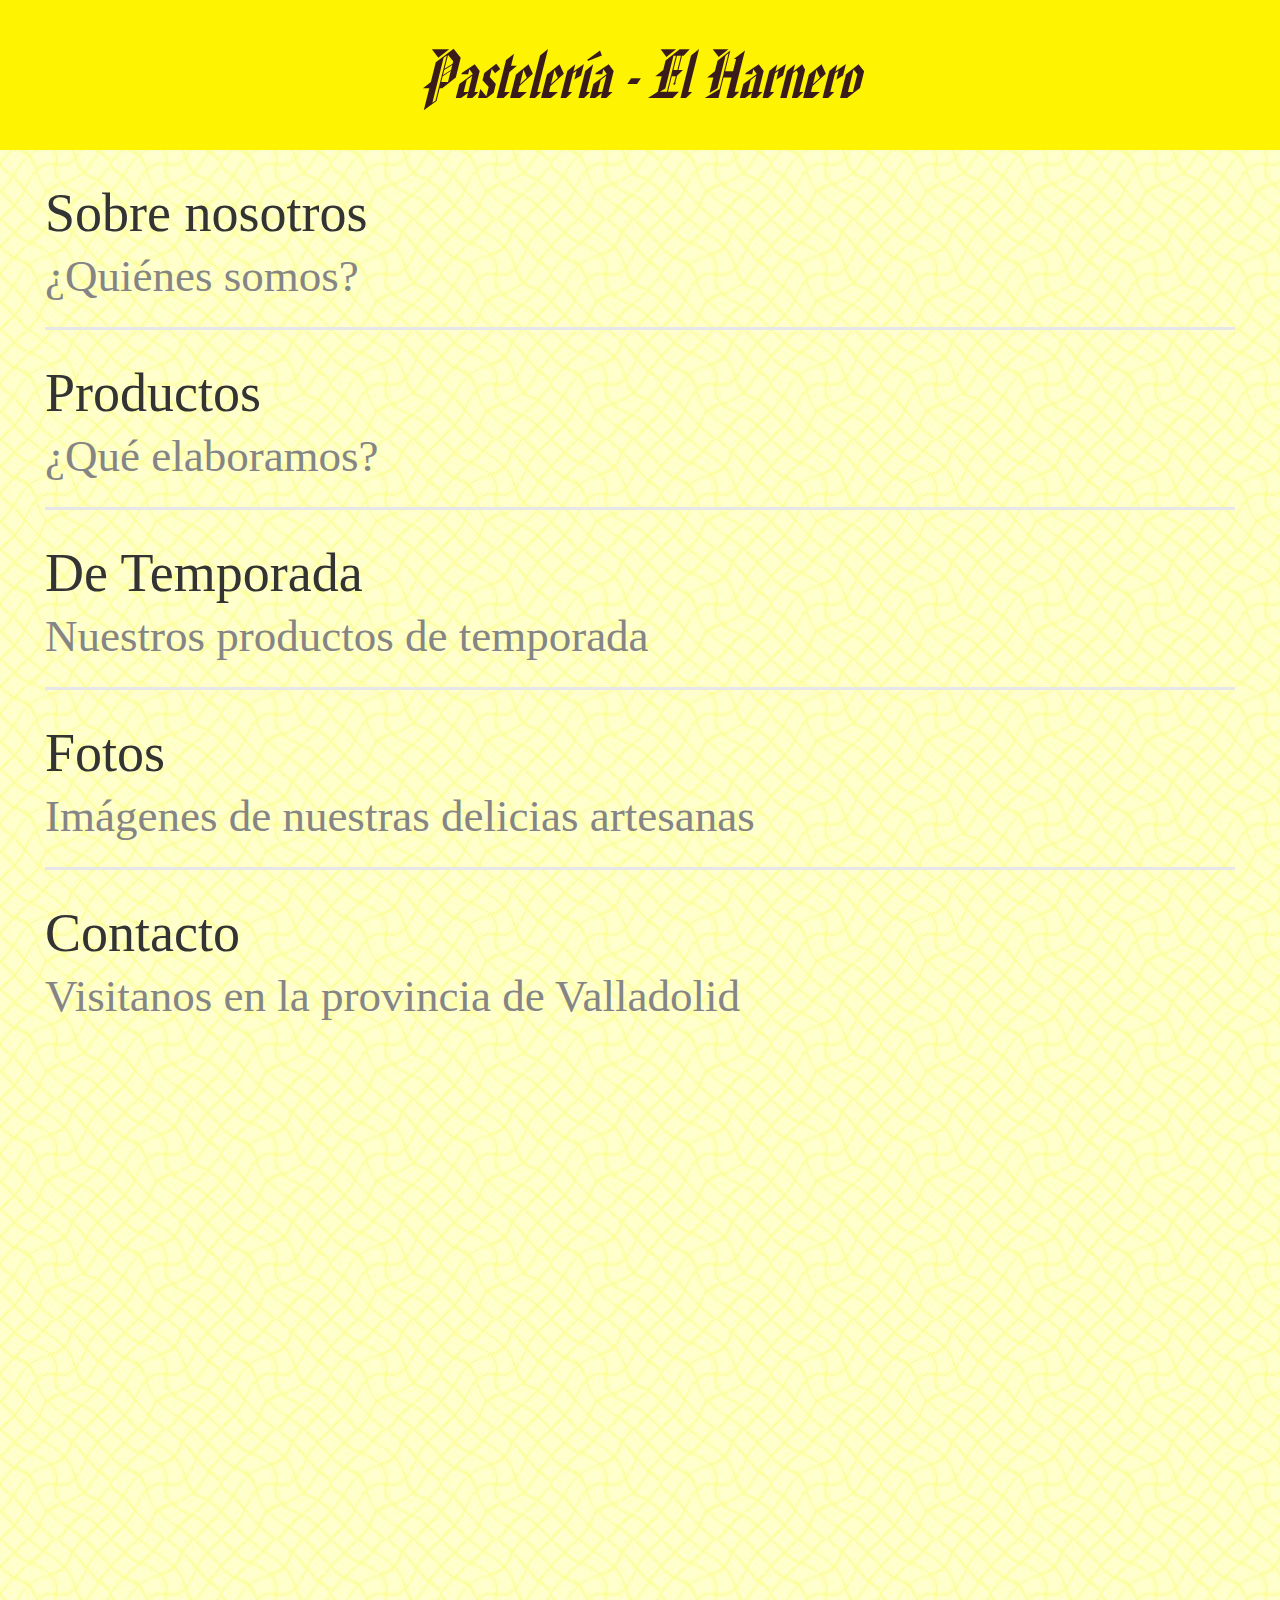
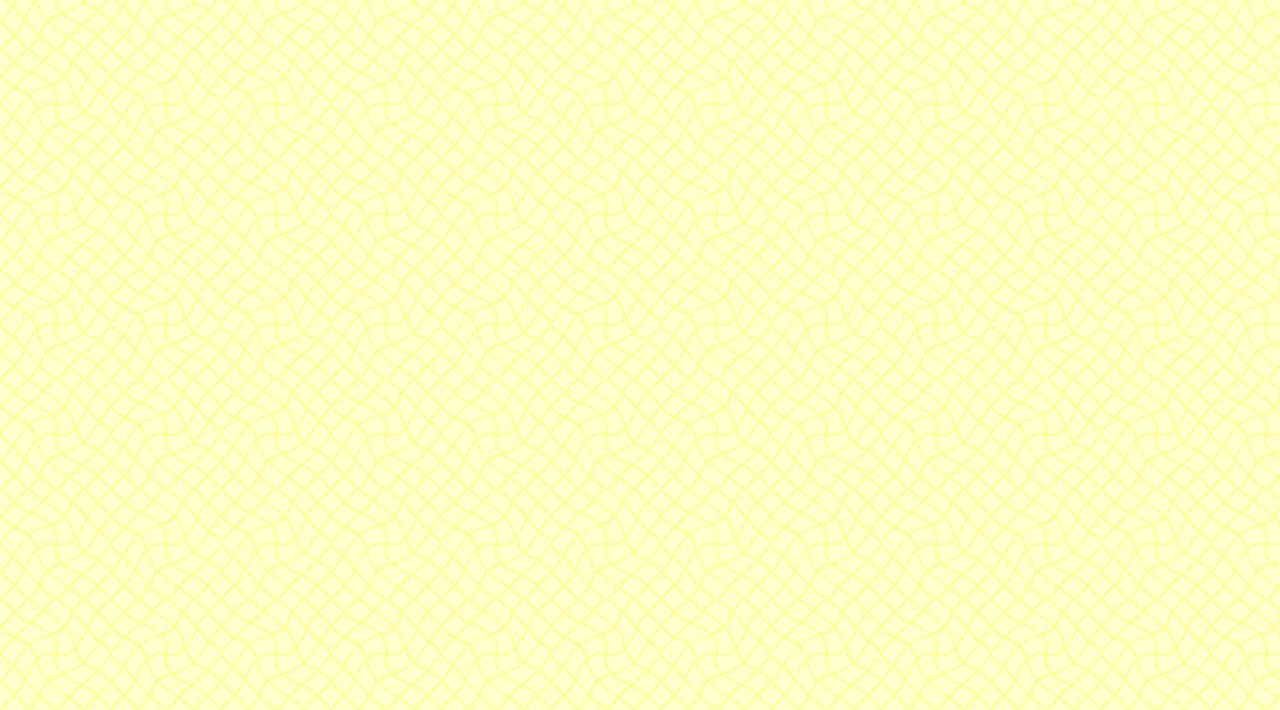
==== mobi/index.html @ 1c94e072 "added index and products" ====
<!DOCTYPE html>
<html>
  <head>
    <meta charset="UTF-8">
    <meta name="viewport" content="width=device-width, user-scalable=no, initial-scale=1">

    <link rel="stylesheet" type="text/css" href="shared/style/headers.css">
    <link rel="stylesheet" type="text/css" href="shared/style/lists.css">

    <link rel="stylesheet" type="text/css" href="../css/common.css" />
    <link rel="stylesheet" type="text/css" href="style/app.css">

    <script type="text/javascript" defer src="shared/js/lazy_loader.js"></script>

    <script type="text/javascript" defer src="js/navigation.js"></script>
    <script type="text/javascript" defer src="js/main.js"></script>
  </head>

  <body>
    <section id="main" role="region" data-viewport="center">
      <header>
        <h1>Pastelería - El Harnero</h1>
      </header>
      <section data-type="list">
        <ul>
        </ul>
      </section>
    </section>

    <section id="inicio" role="region" data-viewport="right">
      <header>
        <button class="icon icon-back"></button>
        <h1>Sobre nosotros</h1>
      </header>
      <section data-type="list">
        <h2>¿Qué ofrecemos en nuestro obrador?</h2>
        <p>La <span class="italic">Pastelería Artesana El Harnero</span> se caracteriza por utilizar materias primas de primerisima calidad y por vender en sus tiendas productos frescos.</p>
        <p>Eleboramos todos los dias nuestros productos como pasteles, empanadas y hojaldres.</p>
        <p>Nosotros <span class="bold underline">no</span> utilizamos la congelación para facilitar el trabajo sino que lo producimos todos los dias para que los productos lleguen al cliente siempre frescos.</p>
        <p>En nuestro establecimiento no hay posibilidades de contraer enfermedades derivadas del huevo ya que utilizamos huevo ultra-pasteurizado.</p>
      </section>
    </section>

    <section id="productos" role="region" data-viewport="right">
      <header>
        <button class="icon icon-back"></button>
        <h1>Productos</h1>
      </header>
      <section data-type="list">
        <ul>
          <li><p>Mousses y semifríos</p></li>
          <li><p>Tartas infantiles de cumpleaños</p></li>
          <li><p>Brazos de gitano</p></li>
          <li><p>Tartas tradicionales</p></li>
          <li><p>Tartas de boda</p></li>
          <li><p>Pasteles de caramelo de chocolate</p></li>
          <li><p>Pasteles de nata</p></li>
          <li><p>Empanadas de hojaldre (jamón york o atún)</p></li>
          <li><p>Hojaldres bañados</p></li>
          <li><p>Hojaldres de mantequilla</p></li>
          <li><p>Pastas de té</p></li>
          <li><p>Bollos variados</p></li>
        </ul>
      </section>
    </section>
  </body>
</html>
---- mobi/shared/style/headers.css ----
/* -------------------------------------------------------------------
  HEADERS: layout
  Form factor or Skin dependent styles should NOT be defined here.
------------------------------------------------------------------- */

section[role="region"] > header:first-child {
  position: relative;
  display: block;
  z-index: 10;
  padding: 0;
  height: 5rem;
  border: none;
}

section[role="region"] > header:first-child h1 {
  font-size: 2.3rem;
  line-height: 5rem;
  white-space: nowrap;
  text-overflow: ellipsis;
  display: block;
  overflow: hidden;
  margin: 0;
  padding: 0 1rem;
  height: 100%;
  font-weight: 300;
  font-style: italic;
  text-align: center;
}

section[role="region"] > header:first-child h1 em {
  font-weight: 400;
  font-size: 1.5rem;
  line-height: 1em;
  font-style: normal;
}

section[role="region"] > header:first-child menu {
  height: 100%;
  float: right;
  padding: 0;
  margin: 0;
}

/* ----------------------------------
  Buttons
---------------------------------- */

section[role="region"] > header:first-child a,
section[role="region"] > header:first-child button {
  box-sizing: border-box;
  position: relative;
  display: block;
  overflow: hidden;
  float: left;
  min-width: 5rem;
  width: auto;
  height: 5rem;
  border: none;
  background: none;
  padding: 0 1rem;
  margin: 0;
  font-weight: 400;
  font-size: 1.5rem;
  line-height: 5rem;
  border-radius: 0;
  text-decoration: none;
  text-align: center;
  text-shadow: none;
  font-style: italic;
}

/* Pressed state */
section[role="region"] > header:first-child a:focus {
  outline: none;
}

section[role="region"] > header:first-child button::-moz-focus-inner {
  outline: none;
  border: none;
  margin-top: -0.2rem; /* To fix line-height bug (697451) */
  padding: 0;
}

/* Disabled state */
section[role="region"] > header:first-child a[aria-disabled="true"],
section[role="region"] > header:first-child button[disabled] {
  opacity: 0.3;
  pointer-events: none;
}

/* ----------------------------------
  Icons
---------------------------------- */

section[role="region"] > header:first-child .icon {
  display: block;
  width: 3rem;
  height: 5rem;
  background: transparent no-repeat center / 3rem auto;
  font-size: 0;
}

/* ----------------------------------
  Subheader
---------------------------------- */

section[role="region"] > header {
  z-index: 0;
  height: auto;
}

section[role="region"] header h2 {
  margin: 0;
  padding: 0.8rem 3rem;
  font-weight: 400;
  font-size: 1.5rem;
  line-height: 1.8rem;
}

/* -----------------------------------------------------------------
  HEADER SKIN: default
  Default values in case we are not overriding them using
  class="skin-*"
----------------------------------------------------------------- */

section[role="region"] > header:first-child {
  color: #fff;
  background-color: #f97c17;
}

section[role="region"] > header:first-child h1 {
  color: #fff;
}

section[role="region"] > header:first-child a,
section[role="region"] > header:first-child button {
  color: rgba(0,0,0,0.6);
}

section[role="region"] > header:first-child a:active,
section[role="region"] > header:first-child button:active,
section[role="region"] > header:first-child a:hover,
section[role="region"] > header:first-child button:hover {
  background-color: rgba(0,0,0,0.07);
}

section[role="region"] > header:first-child a:focus,
section[role="region"] > header:first-child button:focus {
  background-color: transparent;
}

/* ----------------------------------
  Icons
---------------------------------- */

section[role="region"] > header:first-child .icon-add {
  background-image: url(headers/images/icons/add.png);
}

section[role="region"] > header:first-child .icon-compose {
  background-image: url(headers/images/icons/compose.png);
}

section[role="region"] > header:first-child .icon-edit {
  background-image: url(headers/images/icons/edit.png);
}

section[role="region"] > header:first-child .icon-send {
  background-image: url(headers/images/icons/send.png);
}

section[role="region"] > header:first-child .icon-close {
  background-image: url(headers/images/icons/close.png);
}

section[role="region"] > header:first-child .icon-back {
  background-image: url(headers/images/icons/back.png);
}

section[role="region"] > header:first-child .icon-menu {
  background-image: url(headers/images/icons/menu.png);
}

section[role="region"] > header:first-child .icon-user {
  background-image: url(headers/images/icons/user.png);
}

section[role="region"] > header:first-child .icon-up {
  background-image: url(headers/images/icons/up.png);
}

section[role="region"] > header:first-child .icon-down {
  background-image: url(headers/images/icons/down.png);
}

section[role="region"] > header:first-child .icon-options {
  background-image: url(headers/images/icons/options.png);
}

/* ----------------------------------
  Subheader
---------------------------------- */

section[role="region"] header h2 {
  color: #424242;
  border-bottom: solid 0.1rem #e6e6e6;
}

/* -----------------------------------------------------------------
  HEADER SKIN: comms
  .skin-comms will override default values
----------------------------------------------------------------- */

.skin-comms section[role="region"] > header:first-child,
section[role="region"].skin-comms > header:first-child {
  background-color: #00adad;
}

.skin-comms section[role="region"] > header:first-child a,
.skin-comms section[role="region"] > header:first-child button,
section[role="region"].skin-comms > header:first-child a,
section[role="region"].skin-comms > header:first-child button {
  color: rgba(0,0,0,0.5);
}

.skin-comms section[role="region"] > header:first-child a:active,
.skin-comms section[role="region"] > header:first-child button:active,
.skin-comms section[role="region"] > header:first-child a:hover,
.skin-comms section[role="region"] > header:first-child button:hover,
section[role="region"].skin-comms > header:first-child a:active,
section[role="region"].skin-comms > header:first-child button:active,
section[role="region"].skin-comms > header:first-child a:hover,
section[role="region"].skin-comms > header:first-child button:hover {
  background-color: rgba(0,0,0,0.1);
}

.skin-comms section[role="region"] > header:first-child a:focus,
.skin-comms section[role="region"] > header:first-child button:focus,
section[role="region"].skin-comms > header:first-child a:focus,
section[role="region"].skin-comms > header:first-child button:focus {
  background-color: transparent;
}

/* -----------------------------------------------------------------
  HEADER SKIN: dark
  .skin-dark will override default values
----------------------------------------------------------------- */

section[role="region"].skin-dark > header:first-child,
.skin-dark > section[role="region"] > header:first-child {
  background-color: #242d33;
}

.skin-dark section[role="region"] > header:first-child a,
.skin-dark section[role="region"] > header:first-child button,
section[role="region"].skin-dark > header:first-child a,
section[role="region"].skin-dark > header:first-child button {
  color: #00aac5;
}

.skin-dark section[role="region"] > header:first-child a:active,
.skin-dark section[role="region"] > header:first-child button:active,
.skin-dark section[role="region"] > header:first-child a:hover,
.skin-dark section[role="region"] > header:first-child button:hover,
section[role="region"].skin-dark > header:first-child a:active,
section[role="region"].skin-dark > header:first-child button:active,
section[role="region"].skin-dark > header:first-child a:hover,
section[role="region"].skin-dark > header:first-child button:hover {
  background-color: rgba(0,0,0,0.4);
}

.skin-dark section[role="region"] > header:first-child a:focus,
.skin-dark section[role="region"] > header:first-child button:focus,
section[role="region"].skin-dark > header:first-child a:focus,
section[role="region"].skin-dark > header:first-child button:focus {
  background-color: transparent;
}

section[role="region"].skin-dark header h2,
.skin-dark > section[role="region"] header h2 {
  background-color: #2c353b;
  color: #fff;
  border: none;
}

/* -----------------------------------------------------------------
  HEADER SKIN: organic
  .skin-organic will override default values
----------------------------------------------------------------- */

section[role="region"].skin-organic > header:first-child,
.skin-organic section[role="region"] > header:first-child {
  color: #868692;
  background-color: #f4f4f4;
}

section[role="region"].skin-organic > header:first-child h1,
.skin-organic section[role="region"] > header:first-child h1 {
  color: #868692;
}

section[role="region"].skin-organic > header:first-child a,
section[role="region"].skin-organic > header:first-child button,
.skin-organic section[role="region"] > header:first-child a,
.skin-organic section[role="region"] > header:first-child button {
  color: #00aac5;
}

section[role="region"].skin-organic > header:first-child a:focus,
section[role="region"].skin-organic > header:first-child button:focus,
.skin-organic section[role="region"] > header:first-child a:focus,
.skin-organic section[role="region"] > header:first-child button:focus {
  background-color: transparent;
}

/* ----------------------------------
  Icons
---------------------------------- */

section[role="region"].skin-organic > header:first-child .icon-back,
.skin-organic section[role="region"] > header:first-child .icon-back {
  background-image: url(headers/images/icons/organic/back.png);
}

section[role="region"].skin-organic > header:first-child .icon-close,
.skin-organic section[role="region"] > header:first-child .icon-close {
  background-image: url(headers/images/icons/organic/close.png);
}

section[role="region"].skin-organic > header:first-child .icon-add,
.skin-organic section[role="region"] > header:first-child .icon-add {
  background-image: url(headers/images/icons/organic/add.png);
}

section[role="region"].skin-organic > header:first-child .icon-edit,
.skin-organic section[role="region"] > header:first-child .icon-edit {
  background-image: url(headers/images/icons/organic/edit.png);
}

/* ----------------------------------
  Subheader
---------------------------------- */

section[role="region"].skin-organic header h2,
.skin-organic section[role="region"] header h2 {
  background-color: #e7e7e7;
  color: #4d4d4d;
  border: none;
}
---- mobi/shared/style/lists.css ----
/* ----------------------------------
 * Lists
 * ---------------------------------- */
[data-type="list"] {
  font-weight: 400;
  padding: 0 1.5rem;
}

[data-type="list"] ul {
  list-style: none;
  margin: 0;
  padding: 0;
  overflow: hidden;
}

[data-type="list"] strong {
  font-weight: 500;
}

/* Title divisors */
[data-type="list"] header {
  padding: 0 1.5rem;
  margin: 0;
  font-size: 1.6rem;
  height: 3rem;
  line-height: 4rem;
  font-weight: normal;
  color: #ff4e00;
  text-transform: uppercase;
  overflow: hidden;
  text-overflow: ellipsis;
  white-space: nowrap;
}

/* List items */
[data-type="list"] li {
  width: 100%;
  height: 6rem;
  box-sizing: border-box;
  border-bottom: solid 0.1rem #e7e7e7;
  color: #333;
  margin: 0;
  display: block;
  position: relative;
}

[data-type="list"] li:last-child {
  border: none;
}

/* Pressed State */
li a:active {
  background-color: transparent; /* remove default color for active state */
}

[data-type="list"] li > a {
  text-decoration: none;
  color: #333;
  display: block;
  height: 6rem;
  position: relative;
  border: none;
  outline: none;
}

[data-type="list"].active li:after,
[data-type="list"] li > a:after {
  content: "";
  pointer-events: none;
  position: absolute;
  left: -1.5rem;
  top: 0;
  right: -1.5rem;
  bottom: 0;
}

[data-type="list"].active li:active:after,
[data-type="list"] li > a:active:after {
  background-color: rgba(0,213,255,0.3);
}

/* Disabled */
[data-type="list"] li[aria-disabled="true"] {
  pointer-events: none;
  opacity: 0.2;
  border-color: #888;
}

/* Graphic content */
[data-type="list"] aside {
  float: left;
  margin: 0;
  -moz-margin-end: 0.5rem;
  height: 100%;
  position: relative;
}

[data-type="list"] li > a aside,
[data-type="list"] li > a aside.icon {
  background-color: transparent;
}

[data-type="list"] aside.pack-end {
  float: right;
  margin: 0;
  -moz-margin-start: 0.5rem;
  text-align: end;
}

[data-type="list"] aside.icon {
  width: 3rem;
  height: 6rem;
  background: #fff no-repeat left center / 100% auto;
  font-size: 0;
  display: block;
  overflow: hidden;
}

[data-type="list"] aside span[data-type=img],
[data-type="list"] aside img {
  display: block;
  overflow: hidden;
  width: 5rem;
  height: 5rem;
  border-radius: 2.5rem;
  margin-top: 0.5rem;
  box-sizing: border-box;
  background: transparent center center / cover;
  position: relative;

  /* Favor performance over quality */
  image-rendering: -moz-crisp-edges;
}

[data-type="list"] [data-icon] {
  font-size: 0;
}

[data-type="list"] [data-icon]:before {
  line-height: 6rem;
  text-align: center;
  width: 3rem;
  color: #333;
}

/* Text content */
[data-type="list"] li p {
  white-space: nowrap;
  overflow: hidden;
  text-overflow: ellipsis;
  border: none;
  display: block;
  margin: 0;
  color: #858585;
  font-size: 1.5rem;
  line-height: 2rem;
}

[data-type="list"] li p:first-of-type {
  font-size: 1.8rem;
  line-height: 2.2rem;
  color: #333;
  padding: 1rem 0 0;
}

[data-type="list"] li p:only-child,
[data-type="list"] li p:first-of-type:last-of-type {
  line-height: 4rem;
}

[data-type="list"] li p em {
  font-size: 1.5rem;
  font-style: normal;
}

[data-type="list"] li p time {
  -moz-margin-end: 0.3rem;
  text-transform: uppercase;
}

/* Checkable content */
[data-type="list"] li > .pack-checkbox,
[data-type="list"] li > .pack-radio,
[data-type="list"] li > .pack-switch {
  pointer-events: none;
  position: absolute;
  top: -0.1rem;
  bottom: 0;
  /* Intentionally adding a conflict between right/left here: this will be
   * resolved differently whether we're in LTR or RTL mode. */
  right: -4rem;
  left: -4rem;
  width: calc(100% + 4rem);
  height: auto;
}

[data-type="list"] li > .pack-checkbox input ~ span:after,
[data-type="list"] li > .pack-radio input ~ span:after,
[data-type="list"] li > .pack-switch input ~ span:after {
  /* because width is set in switches.css, the conflict between left/right will
   * be resolved in favor of "left" in LTR and "right" in RTL */
  left: 0;
  right: 0;
  -moz-margin-start: 0;
}

/* Edit mode */
[data-type="list"] [data-type="edit"] li {
  -moz-padding-start: 4rem;
}

[data-type="list"] [data-type="edit"] li > .pack-checkbox,
[data-type="list"] [data-type="edit"] li > .pack-radio,
[data-type="list"] [data-type="edit"] li > .pack-switch {
  pointer-events: auto;
  left: 0;
  right: 0;
}

[data-type="list"] [data-type="edit"] li > a {
  pointer-events: none;
}

[data-type="list"] [data-type="edit"] li > a:active:after,
[data-type="list"] [data-type="edit"] li > a:hover:after {
  display: none;
}

[data-type="list"] [data-type="edit"] aside.pack-end {
  display: none;
}

/* Themes */
.skin-comms [data-type="list"] header {
  color: #4997a7;
}

/* RTL View */
html[dir="rtl"] [data-type="list"] aside {
  float: right;
}

html[dir="rtl"] [data-type="list"] aside.pack-end {
  float: left;
}
---- css/common.css ----
.bold {
  font-weight: bold;
}

.italic {
  font-style:italic;
}

.underline {
  text-decoration: underline;
}
---- mobi/style/app.css ----
@font-face {
  font-family: "El harnero";
  src: url(../../css/Amrtextn.ttf);
}

html, body {
  width: 100%;
  height: 100%;
  padding: 0;
  margin: 0;
  border: none;
  font-size: 10px;
  background: #fff url(../../images/pattern.jpg) repeat top left;
}

section[role="region"] > header:first-child {
  background-color: #fef300;
}

section[role="region"] > header:first-child h1 {
  color: #391B1B;
  font-weight: 300;
  font-family: "El harnero";
}

section[role="region"] {
  position: absolute;
  top: 0;
  left: 0;
  right: 0;
  transition: transform 0.3s ease;
}

section[role="region"][data-viewport="center"] {
  transform: translateX(0);
}

section[role="region"][data-viewport="right"] {
  transform: translateX(100%);
}

section[role="region"][data-viewport="left"] {
  transform: translateX(-100%);
}

@media only screen and (min-width : 320px) and (max-width : 480px) {
  html, body {
    font-size: 12.5px;
  }
}

@media only screen and (min-width : 480px) and (max-width : 640px) {
  html, body {
    font-size: 15px;
  }
}

@media only screen and (min-width : 640px) and (max-width : 800px) {
  html, body {
    font-size: 20px;
  }
}

@media only screen and (min-width: 800px) {
  html, body {
    font-size: 30px;
  }
}
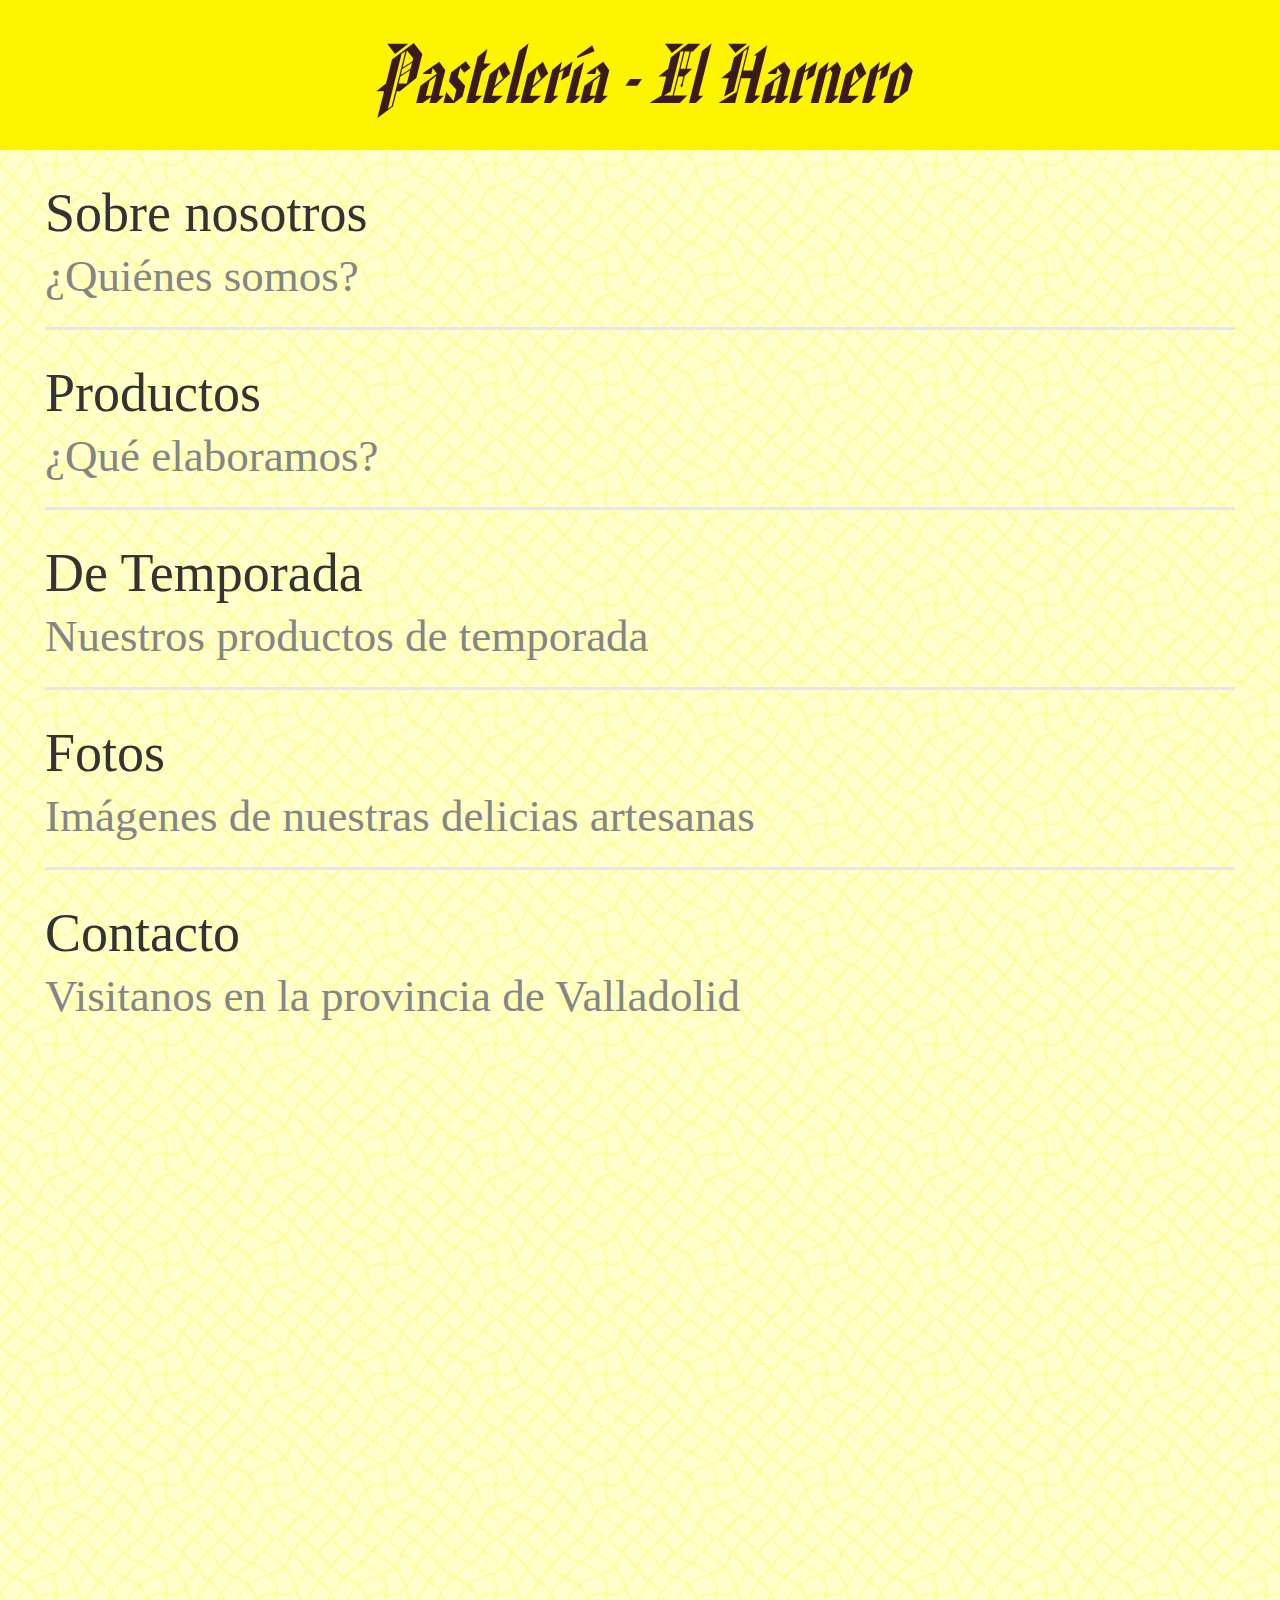
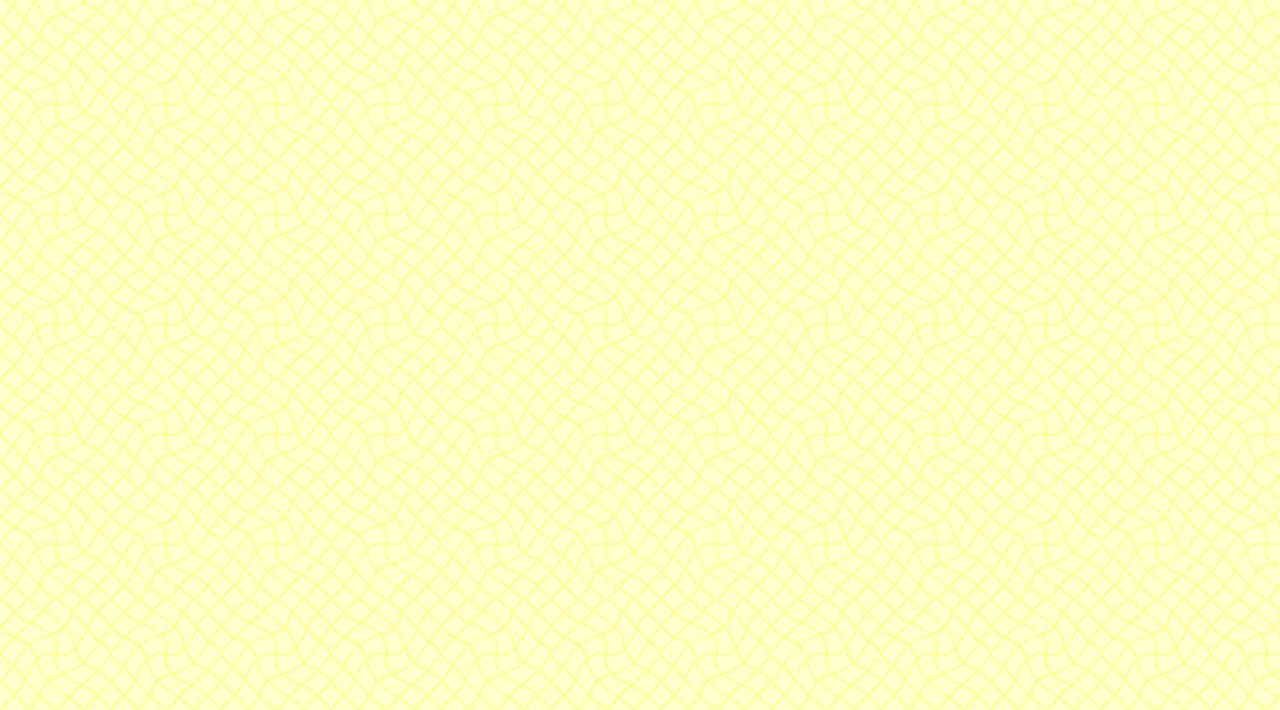
==== commit 487e6994: "increase the font size for index view" ====
--- a/mobi/index.html
+++ b/mobi/index.html
@@ -32,7 +32,7 @@
         <button class="icon icon-back"></button>
         <h1>Sobre nosotros</h1>
       </header>
-      <section data-type="list">
+      <section>
         <h2>¿Qué ofrecemos en nuestro obrador?</h2>
         <p>La <span class="italic">Pastelería Artesana El Harnero</span> se caracteriza por utilizar materias primas de primerisima calidad y por vender en sus tiendas productos frescos.</p>
         <p>Eleboramos todos los dias nuestros productos como pasteles, empanadas y hojaldres.</p>
--- a/mobi/style/app.css
+++ b/mobi/style/app.css
@@ -21,6 +21,7 @@
   color: #391B1B;
   font-weight: 300;
   font-family: "El harnero";
+  font-size: 2.8rem;
 }
 
 section[role="region"] {
@@ -41,6 +42,10 @@
 
 section[role="region"][data-viewport="left"] {
   transform: translateX(-100%);
+}
+
+p {
+  font-size: 1.5rem;
 }
 
 @media only screen and (min-width : 320px) and (max-width : 480px) {
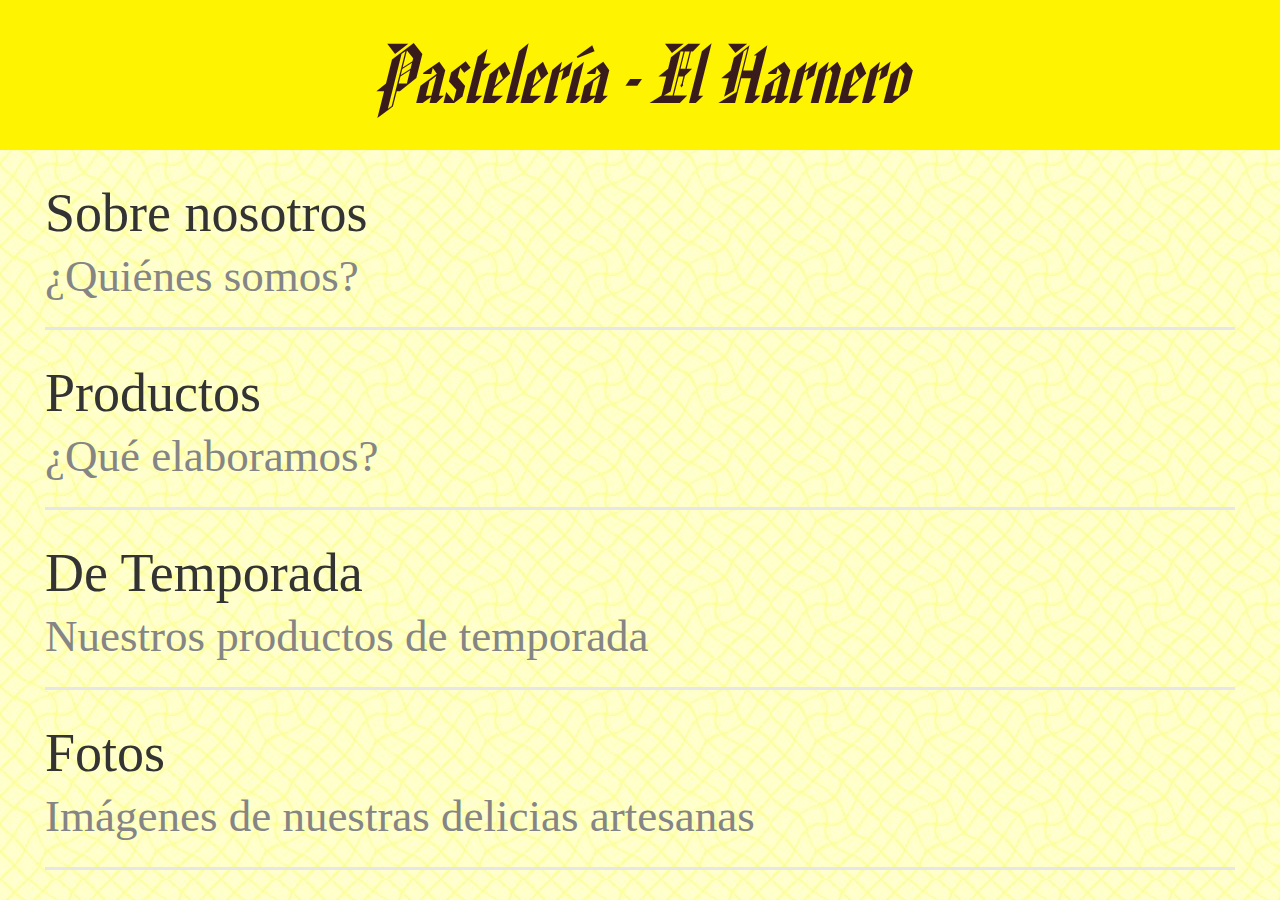
==== commit 868670fd: "increase the font size for index view" ====
--- a/mobi/index.html
+++ b/mobi/index.html
@@ -32,7 +32,7 @@
         <button class="icon icon-back"></button>
         <h1>Sobre nosotros</h1>
       </header>
-      <section>
+      <section data-type="list">
         <h2>¿Qué ofrecemos en nuestro obrador?</h2>
         <p>La <span class="italic">Pastelería Artesana El Harnero</span> se caracteriza por utilizar materias primas de primerisima calidad y por vender en sus tiendas productos frescos.</p>
         <p>Eleboramos todos los dias nuestros productos como pasteles, empanadas y hojaldres.</p>
--- a/mobi/style/app.css
+++ b/mobi/style/app.css
@@ -11,6 +11,7 @@
   border: none;
   font-size: 10px;
   background: #fff url(../../images/pattern.jpg) repeat top left;
+  overflow: hidden;
 }
 
 section[role="region"] > header:first-child {
@@ -29,6 +30,8 @@
   top: 0;
   left: 0;
   right: 0;
+  bottom: 0;
+  overflow-y: auto;
   transition: transform 0.3s ease;
 }
 
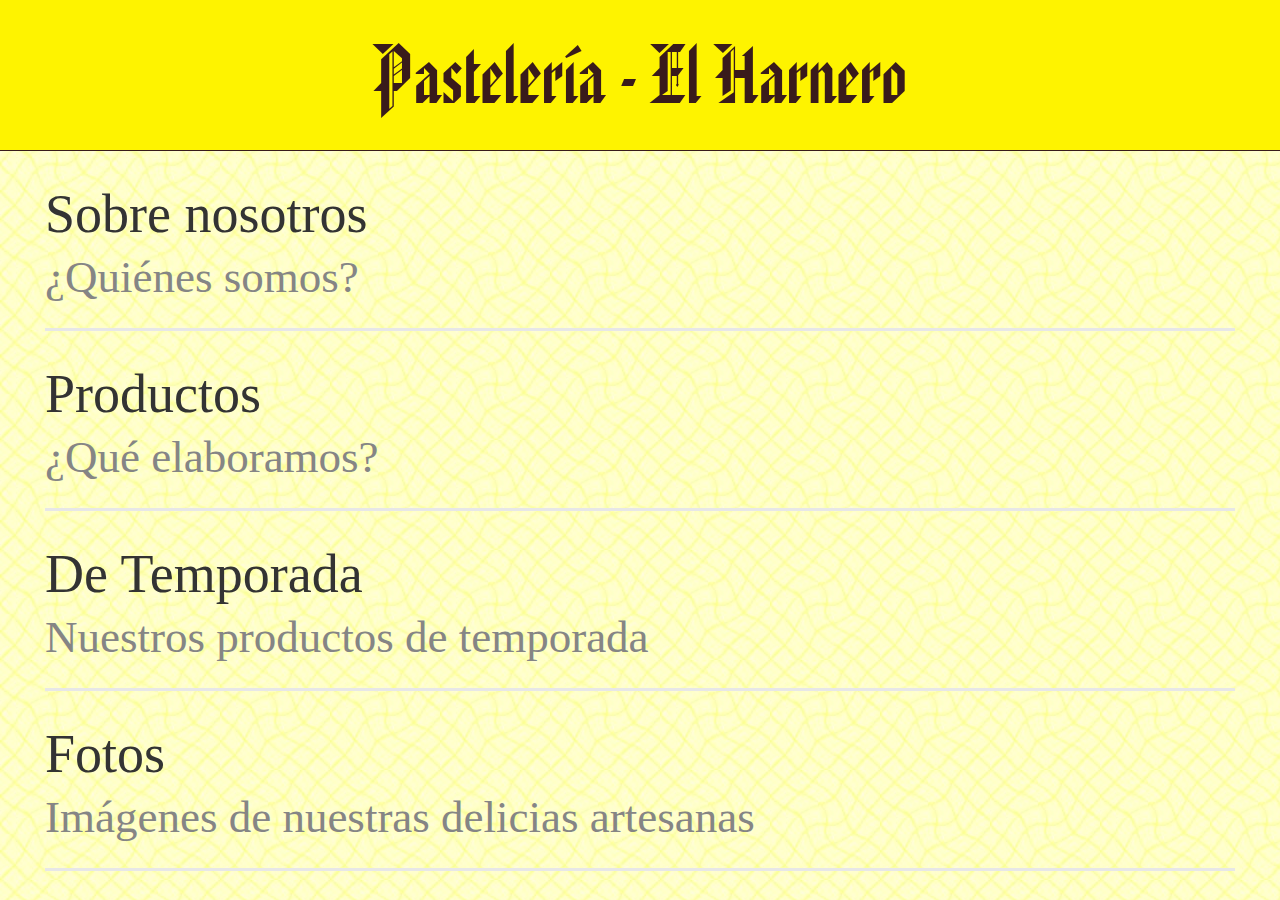
==== commit ccd303c8: "increase the font size for index view" ====
--- a/mobi/index.html
+++ b/mobi/index.html
@@ -32,7 +32,7 @@
         <button class="icon icon-back"></button>
         <h1>Sobre nosotros</h1>
       </header>
-      <section data-type="list">
+      <section class="info">
         <h2>¿Qué ofrecemos en nuestro obrador?</h2>
         <p>La <span class="italic">Pastelería Artesana El Harnero</span> se caracteriza por utilizar materias primas de primerisima calidad y por vender en sus tiendas productos frescos.</p>
         <p>Eleboramos todos los dias nuestros productos como pasteles, empanadas y hojaldres.</p>
@@ -63,5 +63,20 @@
         </ul>
       </section>
     </section>
+
+    <section id="contacto" role="region" data-viewport="right">
+      <header>
+        <button class="icon icon-back"></button>
+        <h1>Productos</h1>
+      </header>
+      <section class="info">
+        <h2>Pedrajas de San Esteban</h2>
+        <p>C/ Libertad, 23 | <a rel="foto_pedrajas" href="../images/TiendaPedrajas.jpg" title="Tienda en Pedrajas de San Esteban">Ver foto</a></p>
+        <p>47430 Pedrajas de San Esteban, Valladolid</p>
+        <p>Teléfono: <a href="tel:983625112">983 625 112</a> | <a href="mailto:elharnero@hotmail.es">elharnero [at] hotmail.es</a></p>
+        <p><img src="../images/map.png" alt="icon"></img><a target="_blank" href="https://www.google.es/maps/place/Pasteler%C3%ADa+Artesana+El+Harnero/@41.339982,-4.579722,17z/data=!4m7!1m4!3m3!1s0x0:0x0!2zNDHCsDIwJzIzLjkiTiA0wrAzNCc0Ny4wIlc!3b1!3m1!1s0x0000000000000000:0x20cd1214059a1d4f">Ver mapa</a></p>
+        <p><a target="_blank" href="https://www.google.com/maps/place/Pasteler%C3%ADa+Artesana+El+Harnero/@41.339333,-4.580064,3a,75y,76.78h,90t/data=!3m4!1e1!3m2!1sMjPIkz5dFk-jL5vf-qb5Qw!2e0!4m5!1m2!2m1!1spasteleria+harnero+pedrajas+de+san+esteban+maps!3m1!1s0xd4730126666a683:0x20cd1214059a1d4f!6m1!1e1">Ver interior</a> | <a target="_blank" href="https://www.google.es/maps/@41.339298,-4.579923,3a,90y,11h,90t/data=!3m5!1e1!3m3!1sS-y1Fu_S7pYAAAGuqsvCgA!2e0!3e2!6m1!1e1">Vista 3D</a></p>
+      </section>
+    </section>
   </body>
 </html>
--- a/mobi/style/app.css
+++ b/mobi/style/app.css
@@ -16,6 +16,7 @@
 
 section[role="region"] > header:first-child {
   background-color: #fef300;
+  border-bottom: 1px solid #391B1B;
 }
 
 section[role="region"] > header:first-child h1 {
@@ -23,6 +24,7 @@
   font-weight: 300;
   font-family: "El harnero";
   font-size: 2.8rem;
+  font-style: normal;
 }
 
 section[role="region"] {
@@ -47,8 +49,12 @@
   transform: translateX(-100%);
 }
 
+h2 {
+  font-size: 1.2rem;
+}
+
 p {
-  font-size: 1.5rem;
+  font-size: 1rem;
 }
 
 @media only screen and (min-width : 320px) and (max-width : 480px) {
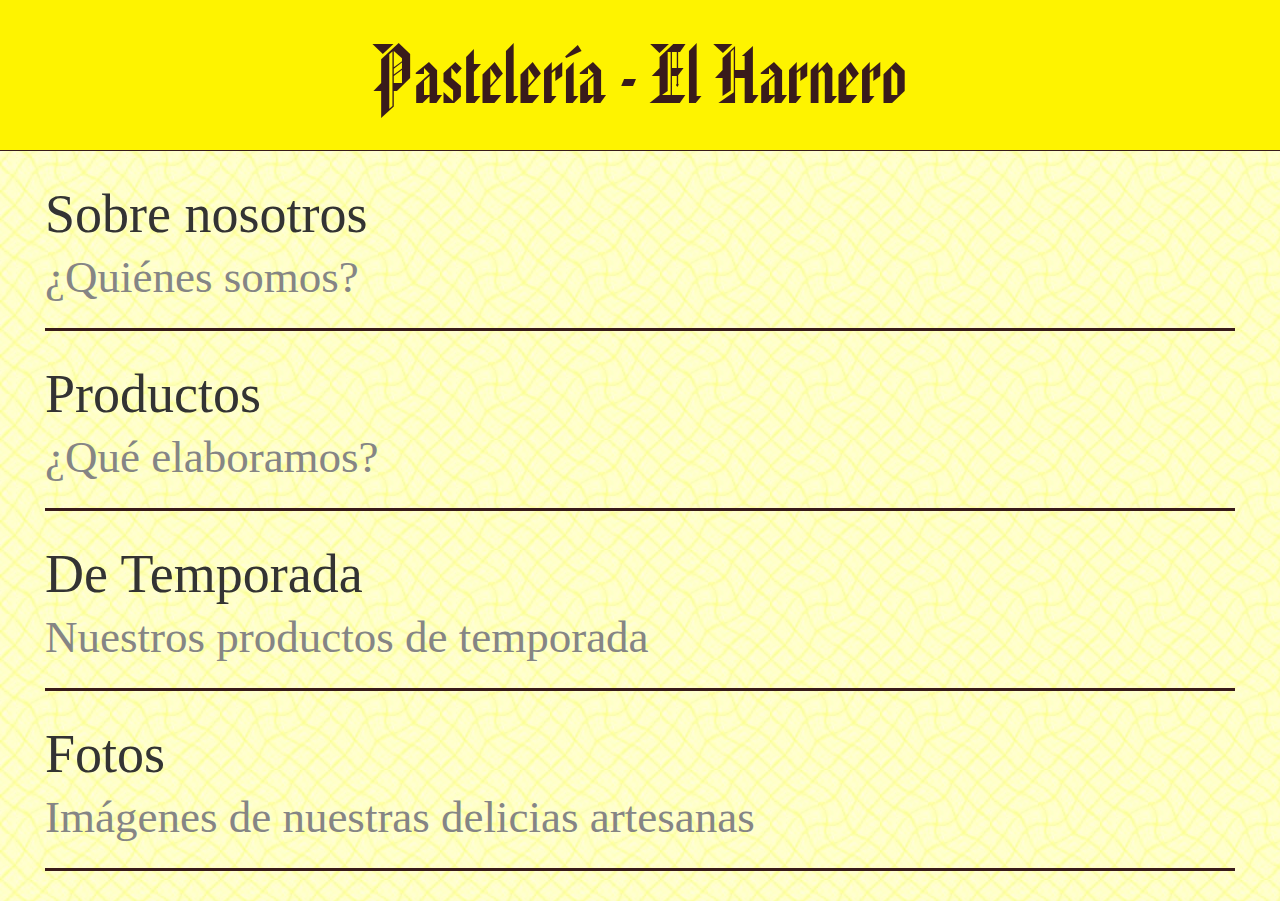
==== commit 1bef4d57: "a" ====
--- a/mobi/index.html
+++ b/mobi/index.html
@@ -64,18 +64,50 @@
       </section>
     </section>
 
+    <section id="temporada" role="region" data-viewport="right">
+      <header>
+        <button class="icon icon-back"></button>
+        <h1>De Temporada</h1>
+      </header>
+      <section data-type="list">
+        <ul>
+          <li><p>Turrones navideños</p></li>
+          <li><p>Mazapanes</p></li>
+          <li><p>Buñuelos en los Santos</p></li>
+          <li><p>Huesos de Santo</p></li>
+          <li><p>Ojuelas de carnavales</p></li>
+          <li><p>Roscón de Reyes</p></li>
+        </ul>
+      </section>
+    </section>
+
+    <section id="fotos" role="region" data-viewport="right">
+      <header>
+        <button class="icon icon-back"></button>
+        <h1>Fotos</h1>
+      </header>
+      <section data-type="info">
+
+      </section>
+    </section>
+
     <section id="contacto" role="region" data-viewport="right">
       <header>
         <button class="icon icon-back"></button>
-        <h1>Productos</h1>
+        <h1>Nuestras Tiendas</h1>
       </header>
       <section class="info">
         <h2>Pedrajas de San Esteban</h2>
-        <p>C/ Libertad, 23 | <a rel="foto_pedrajas" href="../images/TiendaPedrajas.jpg" title="Tienda en Pedrajas de San Esteban">Ver foto</a></p>
+        <p>C/ Libertad, 23</p>
         <p>47430 Pedrajas de San Esteban, Valladolid</p>
-        <p>Teléfono: <a href="tel:983625112">983 625 112</a> | <a href="mailto:elharnero@hotmail.es">elharnero [at] hotmail.es</a></p>
-        <p><img src="../images/map.png" alt="icon"></img><a target="_blank" href="https://www.google.es/maps/place/Pasteler%C3%ADa+Artesana+El+Harnero/@41.339982,-4.579722,17z/data=!4m7!1m4!3m3!1s0x0:0x0!2zNDHCsDIwJzIzLjkiTiA0wrAzNCc0Ny4wIlc!3b1!3m1!1s0x0000000000000000:0x20cd1214059a1d4f">Ver mapa</a></p>
-        <p><a target="_blank" href="https://www.google.com/maps/place/Pasteler%C3%ADa+Artesana+El+Harnero/@41.339333,-4.580064,3a,75y,76.78h,90t/data=!3m4!1e1!3m2!1sMjPIkz5dFk-jL5vf-qb5Qw!2e0!4m5!1m2!2m1!1spasteleria+harnero+pedrajas+de+san+esteban+maps!3m1!1s0xd4730126666a683:0x20cd1214059a1d4f!6m1!1e1">Ver interior</a> | <a target="_blank" href="https://www.google.es/maps/@41.339298,-4.579923,3a,90y,11h,90t/data=!3m5!1e1!3m3!1sS-y1Fu_S7pYAAAGuqsvCgA!2e0!3e2!6m1!1e1">Vista 3D</a></p>
+        <p class="expand box two"><a href="tel:983625112" target="_blank">+34 983 625 112</a><a target="_blank" href="mailto:elharnero@hotmail.es">elharnero@hotmail.es</a></p>
+        <p class="expand box three"><a target="_blank" href="https://www.google.es/maps/place/Pasteler%C3%ADa+Artesana+El+Harnero/@41.339982,-4.579722,17z/data=!4m7!1m4!3m3!1s0x0:0x0!2zNDHCsDIwJzIzLjkiTiA0wrAzNCc0Ny4wIlc!3b1!3m1!1s0x0000000000000000:0x20cd1214059a1d4f">Ver mapa</a><a target="_blank" href="https://www.google.com/maps/place/Pasteler%C3%ADa+Artesana+El+Harnero/@41.339333,-4.580064,3a,75y,76.78h,90t/data=!3m4!1e1!3m2!1sMjPIkz5dFk-jL5vf-qb5Qw!2e0!4m5!1m2!2m1!1spasteleria+harnero+pedrajas+de+san+esteban+maps!3m1!1s0xd4730126666a683:0x20cd1214059a1d4f!6m1!1e1">Ver interior</a><a target="_blank" href="https://www.google.es/maps/@41.339298,-4.579923,3a,90y,11h,90t/data=!3m5!1e1!3m3!1sS-y1Fu_S7pYAAAGuqsvCgA!2e0!3e2!6m1!1e1">Vista 3D</a></p>
+
+        <h2>Iscar</h2>
+        <p>C/ Severino Pascual, 3</p>
+        <p>47420 Iscar, Valladolid</p>
+        <p class="expand box two"><a href="tel:983611085" target="_blank">+34 983 611 085</a><a target="_blank" href="mailto:elharnero@hotmail.es">elharnero@hotmail.es</a></p>
+        <p class="expand box three"><a target="_blank" href="https://www.google.es/maps/place/Pasteler%C3%ADa+Artesana+El+Harnero/@41.3611753,-4.5312443,18z/data=!4m7!1m4!3m3!1s0x0:0x0!2zNDHCsDIxJzQwLjEiTiA0wrAzMSc1Mi41Ilc!3b1!3m1!1s0x0000000000000000:0xf0311821bc8eb120">Ver mapa</a><a target="_blank" href="https://www.google.com/maps/place/Pasteler%C3%ADa+Artesana+El+Harnero/@41.361246,-4.531029,2a,90y,90t/data=!3m5!1e2!3m3!1shttps:%2F%2Flh6.googleusercontent.com%2F-fxkjCcxngi4%2FUxoDu5eUm7I%2FAAAAAAAL1P8%2FhHjWSyRsAh8%2Fs203%2Fphoto.jpg!2e4!3e12!4m5!1m2!2m1!1spasteleria+harnero+pedrajas+de+san+esteban+maps!3m1!1s0xd47257ab5c73915:0xf0311821bc8eb120!6m1!1e1">Ver interior</a><a target="_blank" href="https://www.google.es/maps/@41.361281,-4.531001,3a,90y,342h,90t/data=!3m5!1e1!3m3!1s33w_cPmAGtkAAAGuqsvLJA!2e0!3e2!6m1!1e1">Vista 3D</a></p>
       </section>
     </section>
   </body>
--- a/css/common.css
+++ b/css/common.css
@@ -8,4 +8,8 @@
 
 .underline {
   text-decoration: underline;
+}
+
+.info {
+  padding: 0 1.5rem;
 }--- a/mobi/style/app.css
+++ b/mobi/style/app.css
@@ -27,14 +27,29 @@
   font-style: normal;
 }
 
+section[role="region"]:not(#main) > header:first-child h1 {
+  padding: 0;
+  position: absolute;
+  width: 100%;
+  z-index: -1;
+}
+
+[data-type="list"] li {
+  border-bottom: solid 0.1rem #391B1B;
+}
+
 section[role="region"] {
   position: absolute;
   top: 0;
   left: 0;
   right: 0;
   bottom: 0;
+  transition: transform 0.5s ease;
+}
+
+section[role="region"] section {
   overflow-y: auto;
-  transition: transform 0.3s ease;
+  height: calc(100% - 5rem);
 }
 
 section[role="region"][data-viewport="center"] {
@@ -55,6 +70,38 @@
 
 p {
   font-size: 1rem;
+  color: #391B1B;
+}
+
+a {
+  text-decoration: none;
+  color: #391B1B;
+}
+
+.expand {
+  width: calc(100% - 3rem);
+  text-align: center;
+}
+
+.expand a {
+  width: 33.333%;
+  display: inline-block;
+}
+
+.expand.two a {
+  width: 50%;
+}
+
+.expand.three a {
+  width: 33.333%;
+}
+
+.box {
+  -webkit-box-shadow: 0px 0px 5px 0px rgba(0,0,0,0.75);
+  -moz-box-shadow: 0px 0px 5px 0px rgba(0,0,0,0.75);
+  box-shadow: 0px 0px 5px 0px rgba(0,0,0,0.75);
+  padding: .5rem 0;
+  border-radius: .5rem;
 }
 
 @media only screen and (min-width : 320px) and (max-width : 480px) {
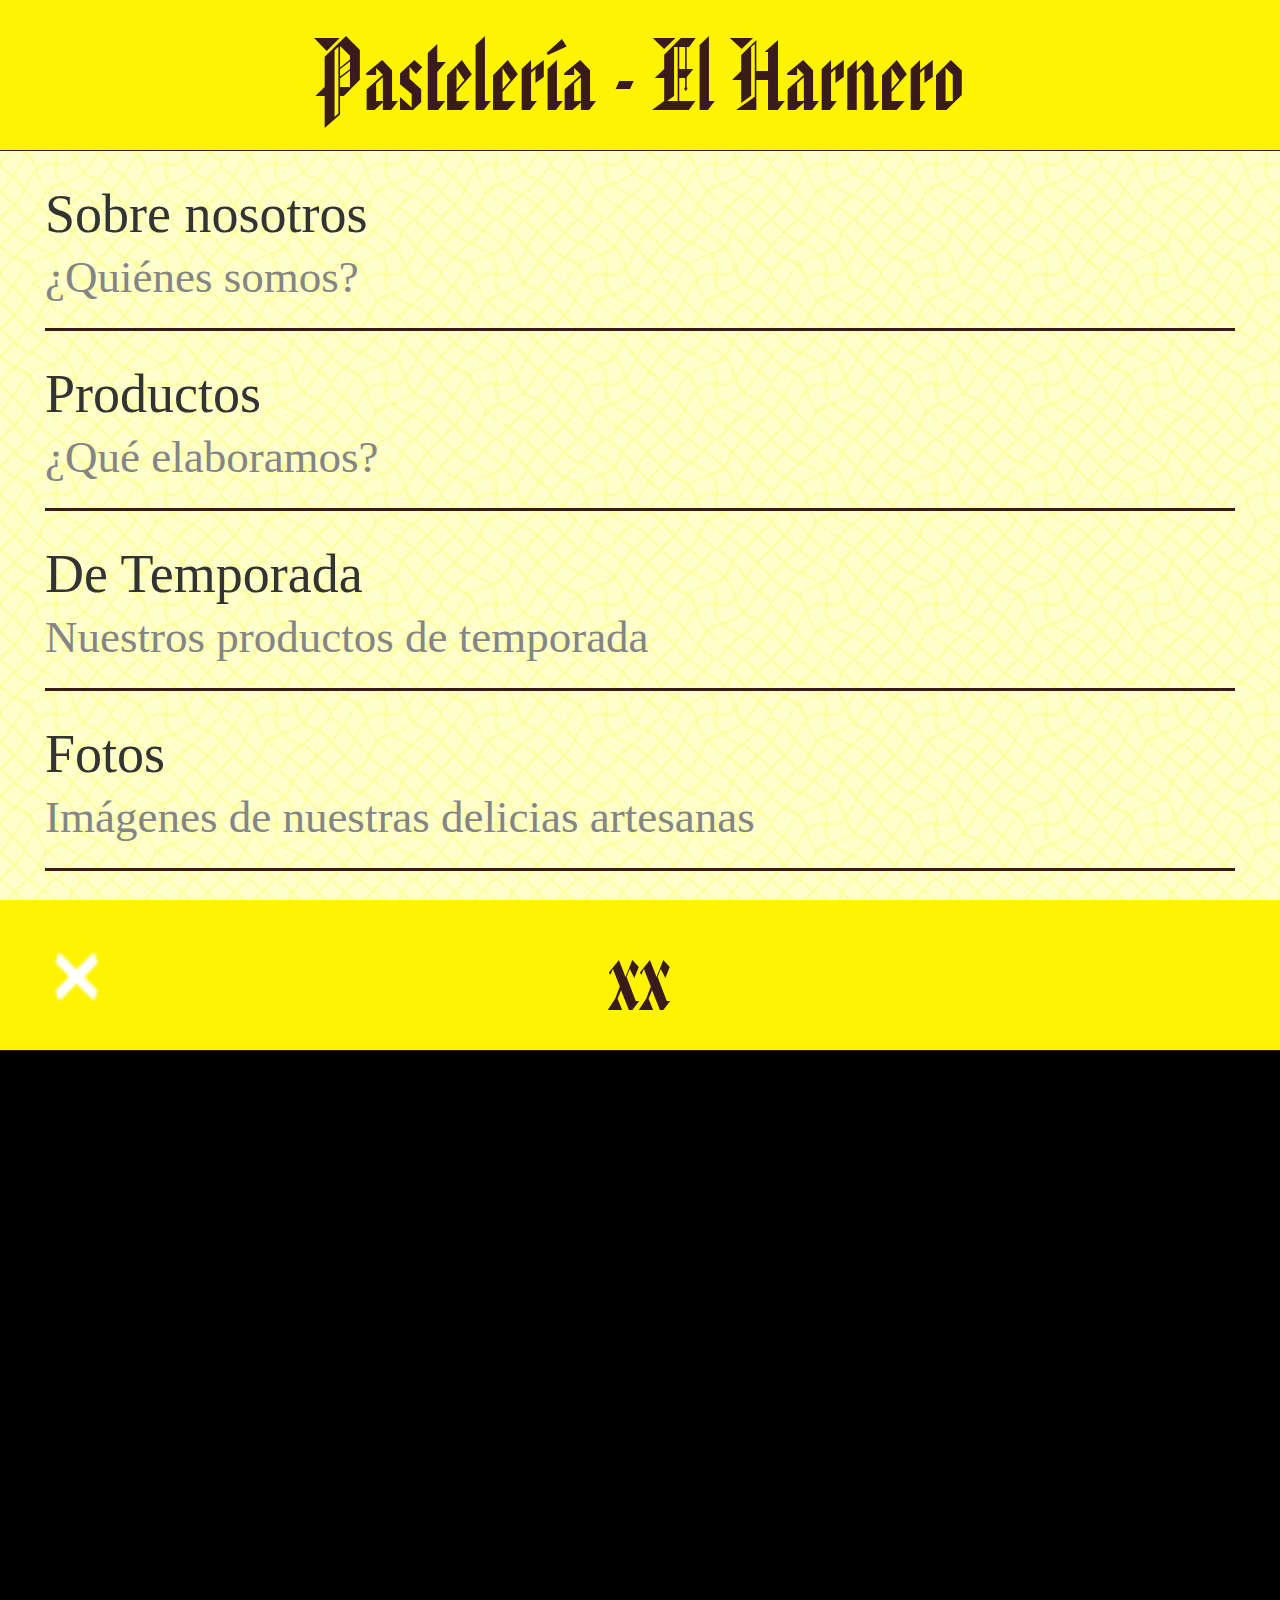
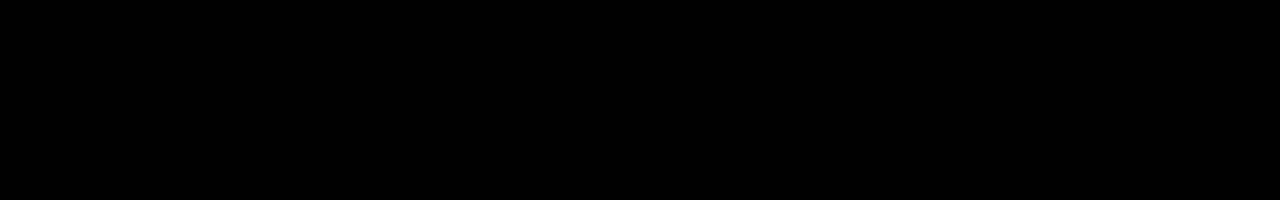
==== commit e014641f: "a" ====
--- a/mobi/index.html
+++ b/mobi/index.html
@@ -13,11 +13,12 @@
     <script type="text/javascript" defer src="shared/js/lazy_loader.js"></script>
 
     <script type="text/javascript" defer src="js/navigation.js"></script>
+    <script type="text/javascript" defer src="js/products.js"></script>
     <script type="text/javascript" defer src="js/main.js"></script>
   </head>
 
   <body>
-    <section id="main" role="region" data-viewport="center">
+    <section id="main" role="region" data-level="1">
       <header>
         <h1>Pastelería - El Harnero</h1>
       </header>
@@ -27,7 +28,7 @@
       </section>
     </section>
 
-    <section id="inicio" role="region" data-viewport="right">
+    <section id="inicio" role="region" data-viewport="right" data-level="2">
       <header>
         <button class="icon icon-back"></button>
         <h1>Sobre nosotros</h1>
@@ -41,47 +42,47 @@
       </section>
     </section>
 
-    <section id="productos" role="region" data-viewport="right">
+    <section id="productos" role="region" data-viewport="right" data-level="2">
       <header>
         <button class="icon icon-back"></button>
         <h1>Productos</h1>
       </header>
       <section data-type="list">
         <ul>
-          <li><p>Mousses y semifríos</p></li>
-          <li><p>Tartas infantiles de cumpleaños</p></li>
-          <li><p>Brazos de gitano</p></li>
+          <li data-id="product/0"><p>Mousses y semifríos</p></li>
+          <li data-id="product/1"><p>Tartas infantiles de cumpleaños</p></li>
+          <li data-id="product/2"><p>Brazos de gitano</p></li>
           <li><p>Tartas tradicionales</p></li>
           <li><p>Tartas de boda</p></li>
           <li><p>Pasteles de caramelo de chocolate</p></li>
           <li><p>Pasteles de nata</p></li>
-          <li><p>Empanadas de hojaldre (jamón york o atún)</p></li>
-          <li><p>Hojaldres bañados</p></li>
+          <li data-id="product/3"><p>Empanadas de hojaldre (jamón york o atún)</p></li>
+          <li data-id="product/4"><p>Hojaldres bañados</p></li>
           <li><p>Hojaldres de mantequilla</p></li>
-          <li><p>Pastas de té</p></li>
-          <li><p>Bollos variados</p></li>
+          <li data-id="product/5"><p>Pastas de té</p></li>
+          <li data-id="product/6"><p>Bollos variados</p></li>
         </ul>
       </section>
     </section>
 
-    <section id="temporada" role="region" data-viewport="right">
+    <section id="temporada" role="region" data-viewport="right" data-level="2">
       <header>
         <button class="icon icon-back"></button>
         <h1>De Temporada</h1>
       </header>
       <section data-type="list">
         <ul>
-          <li><p>Turrones navideños</p></li>
-          <li><p>Mazapanes</p></li>
+          <li data-id="product/9"><p>Turrones navideños</p></li>
+          <li data-id="product/7"><p>Mazapanes</p></li>
           <li><p>Buñuelos en los Santos</p></li>
           <li><p>Huesos de Santo</p></li>
           <li><p>Ojuelas de carnavales</p></li>
-          <li><p>Roscón de Reyes</p></li>
+          <li data-id="product/8"><p>Roscón de Reyes</p></li>
         </ul>
       </section>
     </section>
 
-    <section id="fotos" role="region" data-viewport="right">
+    <section id="fotos" role="region" data-viewport="right" data-level="2">
       <header>
         <button class="icon icon-back"></button>
         <h1>Fotos</h1>
@@ -91,7 +92,7 @@
       </section>
     </section>
 
-    <section id="contacto" role="region" data-viewport="right">
+    <section id="contacto" role="region" data-viewport="right" data-level="2">
       <header>
         <button class="icon icon-back"></button>
         <h1>Nuestras Tiendas</h1>
@@ -110,5 +111,16 @@
         <p class="expand box three"><a target="_blank" href="https://www.google.es/maps/place/Pasteler%C3%ADa+Artesana+El+Harnero/@41.3611753,-4.5312443,18z/data=!4m7!1m4!3m3!1s0x0:0x0!2zNDHCsDIxJzQwLjEiTiA0wrAzMSc1Mi41Ilc!3b1!3m1!1s0x0000000000000000:0xf0311821bc8eb120">Ver mapa</a><a target="_blank" href="https://www.google.com/maps/place/Pasteler%C3%ADa+Artesana+El+Harnero/@41.361246,-4.531029,2a,90y,90t/data=!3m5!1e2!3m3!1shttps:%2F%2Flh6.googleusercontent.com%2F-fxkjCcxngi4%2FUxoDu5eUm7I%2FAAAAAAAL1P8%2FhHjWSyRsAh8%2Fs203%2Fphoto.jpg!2e4!3e12!4m5!1m2!2m1!1spasteleria+harnero+pedrajas+de+san+esteban+maps!3m1!1s0xd47257ab5c73915:0xf0311821bc8eb120!6m1!1e1">Ver interior</a><a target="_blank" href="https://www.google.es/maps/@41.361281,-4.531001,3a,90y,342h,90t/data=!3m5!1e1!3m3!1s33w_cPmAGtkAAAGuqsvLJA!2e0!3e2!6m1!1e1">Vista 3D</a></p>
       </section>
     </section>
+
+    <section id="popup" role="region" data-viewport="bottom" data-level="3">
+      <header>
+        <button class="icon icon-close"></button>
+        <h1>xx</h1>
+      </header>
+      <section class="expand">
+        <img></img>
+        <span class="foot"></span>
+      </section>
+    </section>
   </body>
 </html>
--- a/mobi/style/app.css
+++ b/mobi/style/app.css
@@ -10,7 +10,6 @@
   margin: 0;
   border: none;
   font-size: 10px;
-  background: #fff url(../../images/pattern.jpg) repeat top left;
   overflow: hidden;
 }
 
@@ -23,7 +22,7 @@
   color: #391B1B;
   font-weight: 300;
   font-family: "El harnero";
-  font-size: 2.8rem;
+  font-size: 3.4rem;
   font-style: normal;
 }
 
@@ -44,16 +43,13 @@
   left: 0;
   right: 0;
   bottom: 0;
+  background: #fff url(../../images/pattern.jpg) repeat top left;
   transition: transform 0.5s ease;
 }
 
 section[role="region"] section {
   overflow-y: auto;
   height: calc(100% - 5rem);
-}
-
-section[role="region"][data-viewport="center"] {
-  transform: translateX(0);
 }
 
 section[role="region"][data-viewport="right"] {
@@ -64,22 +60,47 @@
   transform: translateX(-100%);
 }
 
-h2 {
+section[role="region"][data-viewport="bottom"] {
+  transform: translateY(100%);
+}
+
+section[role="region"][data-level="1"] {
+  z-index: 10;
+}
+
+section[role="region"][data-level="2"] {
+  z-index: 100;
+}
+
+section[role="region"][data-level="3"] {
+  z-index: 1000;
+}
+
+.info h2 {
   font-size: 1.2rem;
 }
 
-p {
+.info p {
   font-size: 1rem;
   color: #391B1B;
 }
 
-a {
+.info a {
   text-decoration: none;
   color: #391B1B;
+  font-size: 1.2rem;
+}
+
+.expand img {
+  width: auto;
+  height: auto;
+  max-width: calc(100% - 1rem);
+  max-height: calc(100% - 1rem);
+  padding: .5rem;
 }
 
 .expand {
-  width: calc(100% - 3rem);
+  width: 100%;
   text-align: center;
 }
 
@@ -96,12 +117,28 @@
   width: 33.333%;
 }
 
+#popup {
+  background: black;
+}
+
+.foot {
+  width: calc(100% - 1rem);
+  color: white;
+  font-size: 1.2rem;
+  padding: .5rem;
+  display: inline-block;
+}
+
 .box {
   -webkit-box-shadow: 0px 0px 5px 0px rgba(0,0,0,0.75);
   -moz-box-shadow: 0px 0px 5px 0px rgba(0,0,0,0.75);
   box-shadow: 0px 0px 5px 0px rgba(0,0,0,0.75);
   padding: .5rem 0;
   border-radius: .5rem;
+}
+
+[data-type="list"] li * {
+  pointer-events: none;
 }
 
 @media only screen and (min-width : 320px) and (max-width : 480px) {
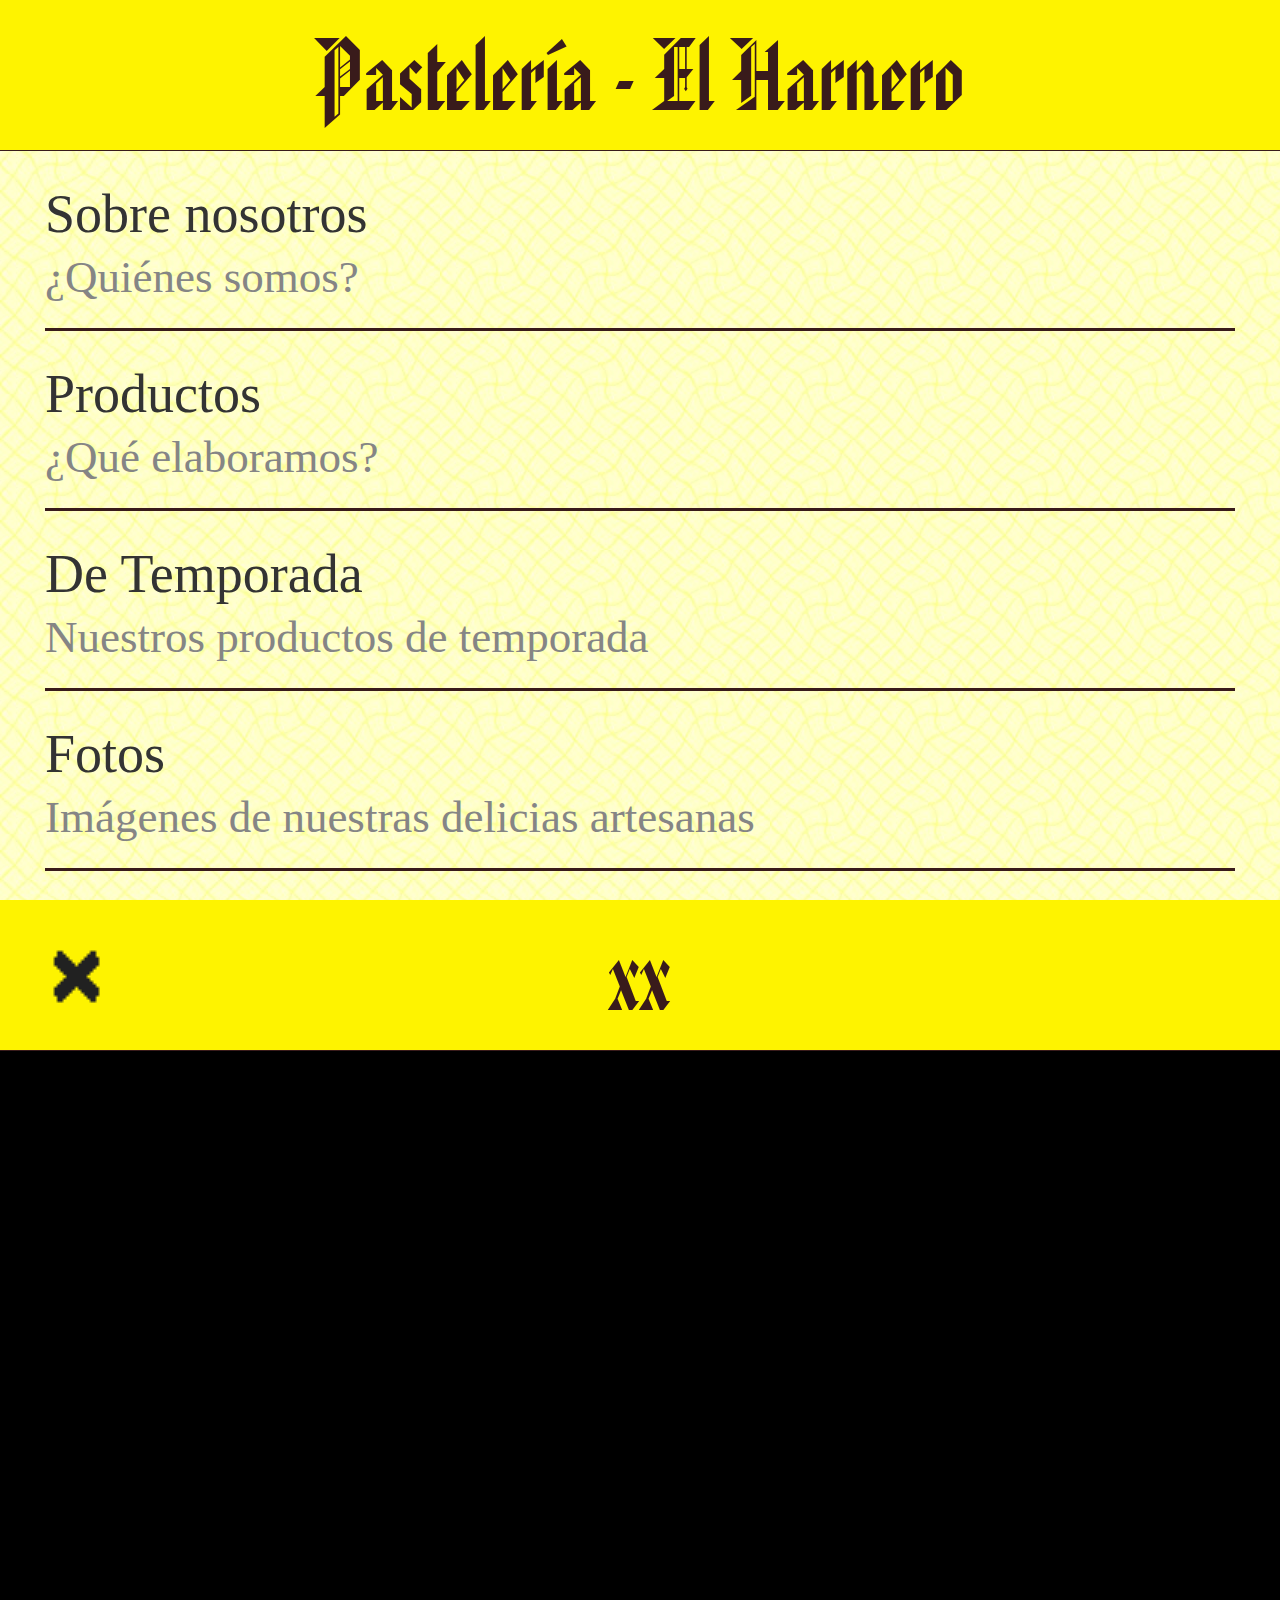
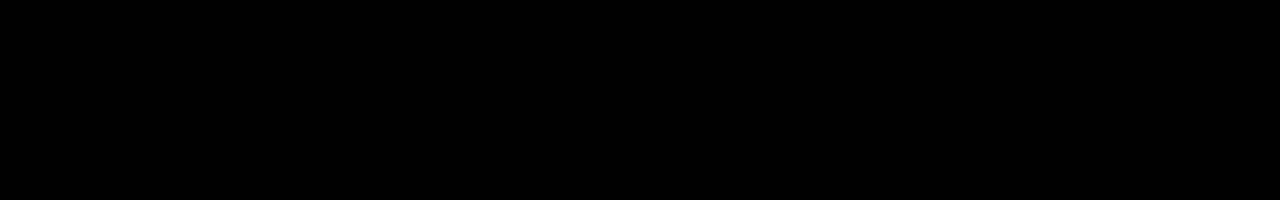
==== commit 9f857a58: "added pictures" ====
--- a/mobi/index.html
+++ b/mobi/index.html
@@ -13,6 +13,7 @@
     <script type="text/javascript" defer src="shared/js/lazy_loader.js"></script>
 
     <script type="text/javascript" defer src="js/navigation.js"></script>
+    <script type="text/javascript" defer src="js/pictures.js"></script>
     <script type="text/javascript" defer src="js/products.js"></script>
     <script type="text/javascript" defer src="js/main.js"></script>
   </head>
@@ -85,10 +86,11 @@
     <section id="fotos" role="region" data-viewport="right" data-level="2">
       <header>
         <button class="icon icon-back"></button>
-        <h1>Fotos</h1>
+        <h1>Galería</h1>
       </header>
-      <section data-type="info">
-
+      <section class="gallery">
+        <ul>
+        </ul>
       </section>
     </section>
 
--- a/mobi/style/app.css
+++ b/mobi/style/app.css
@@ -44,7 +44,7 @@
   right: 0;
   bottom: 0;
   background: #fff url(../../images/pattern.jpg) repeat top left;
-  transition: transform 0.5s ease;
+  transition: transform 0.3s ease-in-out;
 }
 
 section[role="region"] section {
@@ -95,7 +95,6 @@
   width: auto;
   height: auto;
   max-width: calc(100% - 1rem);
-  max-height: calc(100% - 1rem);
   padding: .5rem;
 }
 
@@ -127,6 +126,38 @@
   font-size: 1.2rem;
   padding: .5rem;
   display: inline-block;
+}
+
+.gallery ul {
+  width: 100%;
+  list-style-type: none;
+  margin: 0;
+  padding: 0;
+  background-color: #000;
+}
+
+.gallery ul > li {
+  width: calc(50% - .1rem);
+  height: auto;
+  display: inline-block;
+  background-color: #000;
+}
+
+.gallery ul > li:nth-child(2n+1) {
+  padding-right: .2rem;
+}
+
+.gallery ul > li > img {
+  width: 100%;
+  height: 100%;
+  border: 0;
+  color: #000;
+  pointer-events: none;
+}
+
+.gallery ul > li:active {
+  transform: scale(.8);
+  opacity: .6;
 }
 
 .box {
